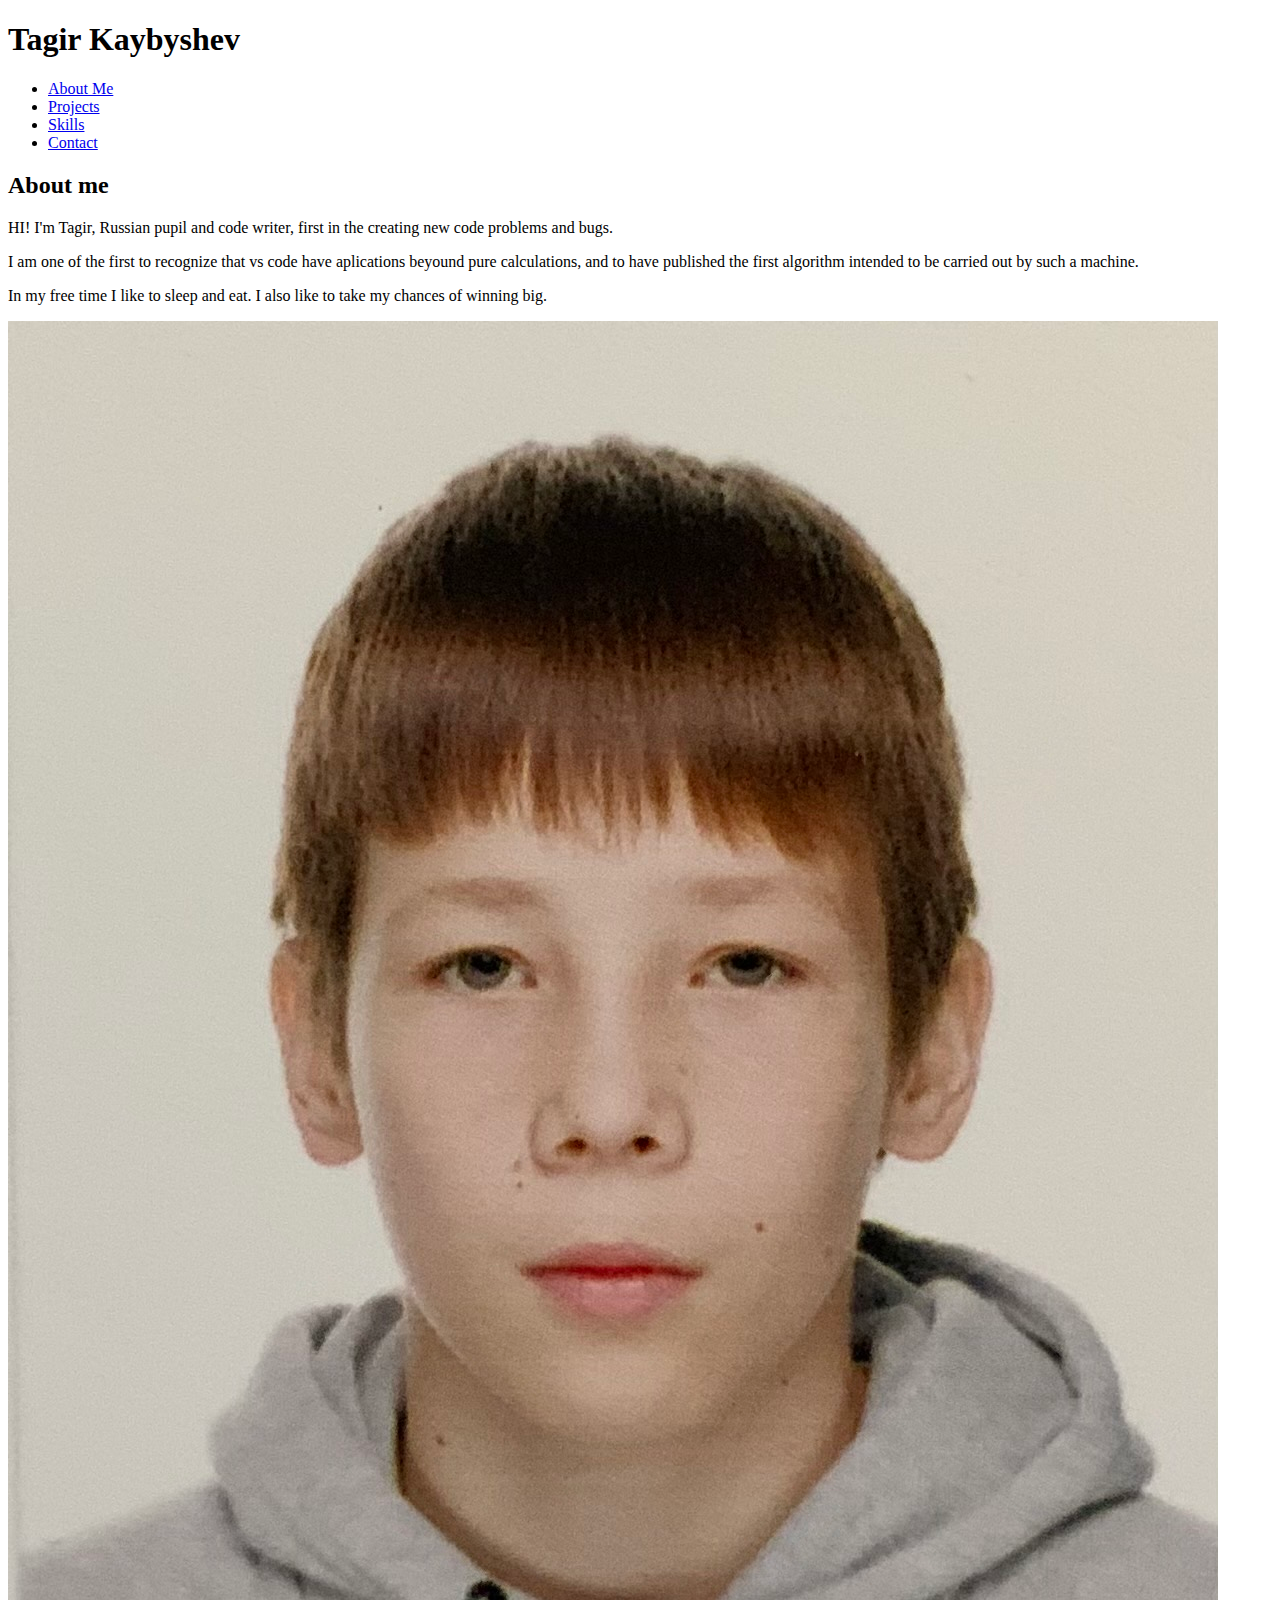
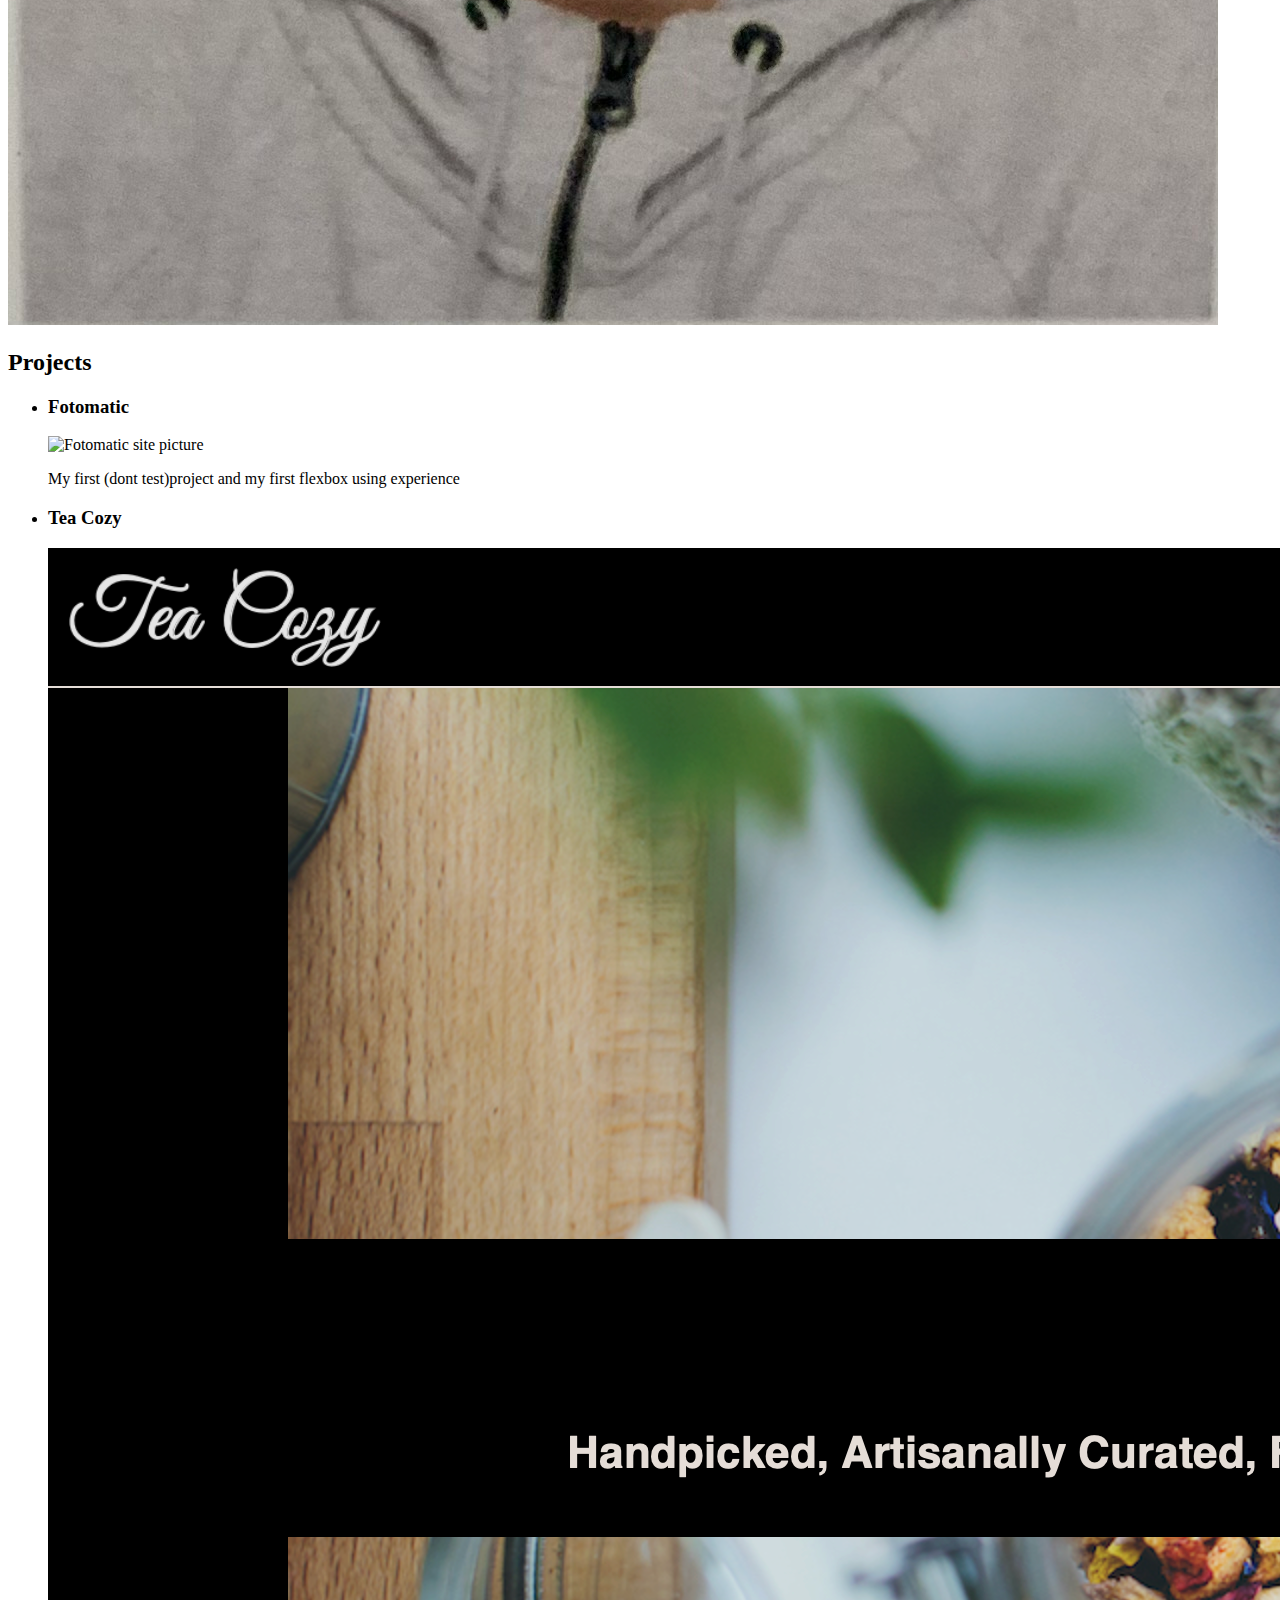
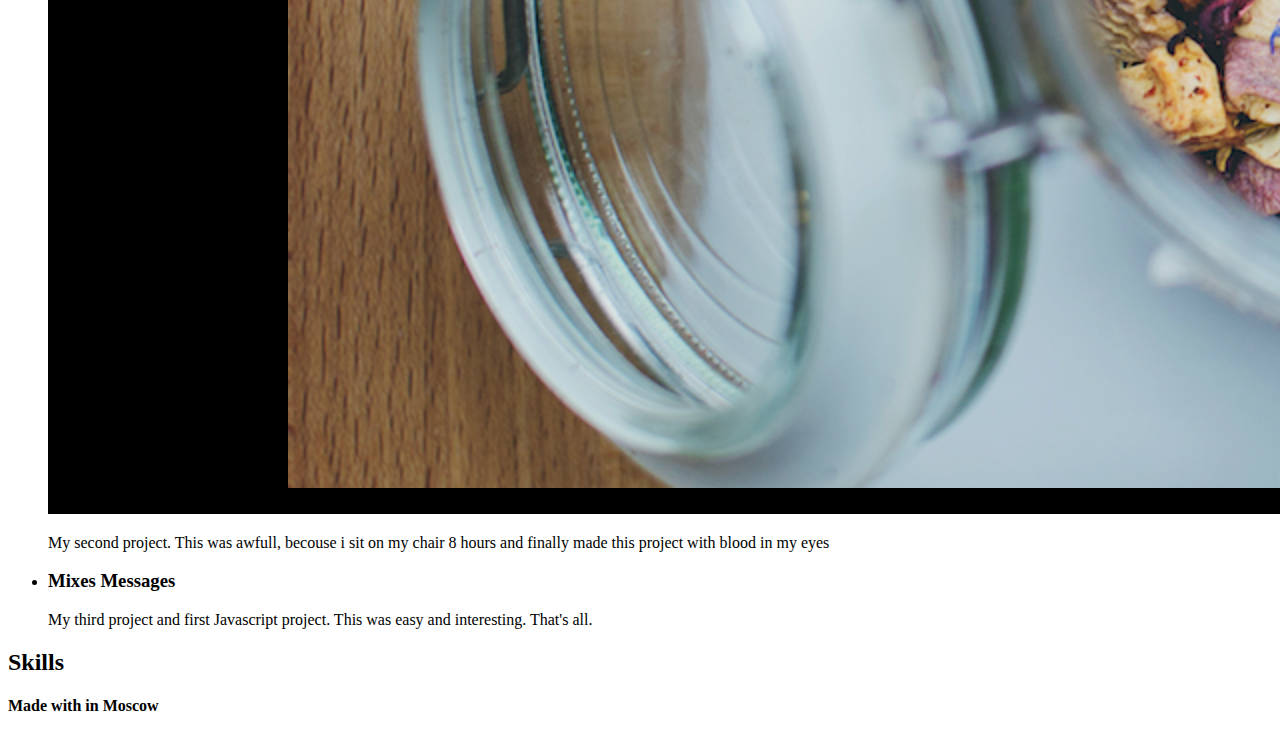
==== index.html @ 2e5319af "changed 9 files" ====
<!DOCTYPE html>
<html lang="en">
  <head>
    <meta charset="UTF-8" />
    <meta name="viewport" content="width=device-width, initial-scale=1.0" />
    <title>My Portfolio Project</title>
    <link rel="stylesheet" href="style.css" />
    <script url="script.js"></script>
    <script
      src="https://kit.fontawesome.com/cc1a468549.js"
      crossorigin="anonymous"
    ></script>
  </head>
  <body>
    <header>
      <h1>Tagir Kaybyshev</h1>
      <nav>
        <ul>
          <li><a href="#aboutme">About Me</a></li>
          <li><a href="#projects">Projects</a></li>
          <li><a href="skills">Skills</a></li>
          <li><a href="contact.html">Contact</a></li>
        </ul>
      </nav>
    </header>

    <main>
      <section id="aboutme">
        <h2>About me</h2>
        <p>
          HI! I'm Tagir, Russian pupil and code writer, first in the creating
          new code problems and bugs.
        </p>
        <p>
          I am one of the first to recognize that vs code have aplications
          beyound pure calculations, and to have published the first algorithm
          intended to be carried out by such a machine.
        </p>
        <p>
          In my free time I like to sleep and eat. I also like to take my
          chances of winning big.
        </p>

        <img src="images/IMG_0647.JPG" alt="My Passport photo" />
      </section>

      <section id="projects">
        <h2>Projects</h2>

        <ul>
          <li id="fotomatic">
            <h3>Fotomatic</h3>
            <img src="images/fotomatic.png" alt="Fotomatic site picture" />
            <p>
              My first (dont test)project and my first flexbox using experience
            </p>
          </li>

          <li id="teacozy">
            <h3>Tea Cozy</h3>
            <img src="images/teacozy.png" alt="Tea Cozy site picture" />
            <p>
              My second project. This was awfull, becouse i sit on my chair 8
              hours and finally made this project with blood in my eyes
            </p>
          </li>

          <li id="mixesmessages">
            <h3>Mixes Messages</h3>
            <article id="hidden">
              <!-- Тут должен быть js код mixed messages-->
              <p>
                My third project and first Javascript project. This was easy and
                interesting. That's all.
              </p>
            </article>
          </li>
        </ul>
      </section>

      <section id="skills">
        <h2>Skills</h2>
        <i class="fa-brands fa-html5"></i>
        <i class="fa-brands fa-css3-alt"></i>
        <i class="fa-brands fa-js"></i>
        <i class="fa-brands fa-python"></i>
        <i class="fa-brands fa-golang"></i>
        <i class="fa-brands fa-git"></i>
        <i class="fa-brands fa-github"></i>
        <i class="fa-solid fa-terminal"></i>
      </section>
    </main>

    <footer>
      <h4>Made with <i class="fa-regular fa-heart"></i> in Moscow</h4>
    </footer>
  </body>
</html>
---- style.css ----
/* сделал весь html, дальше css дальше js*/
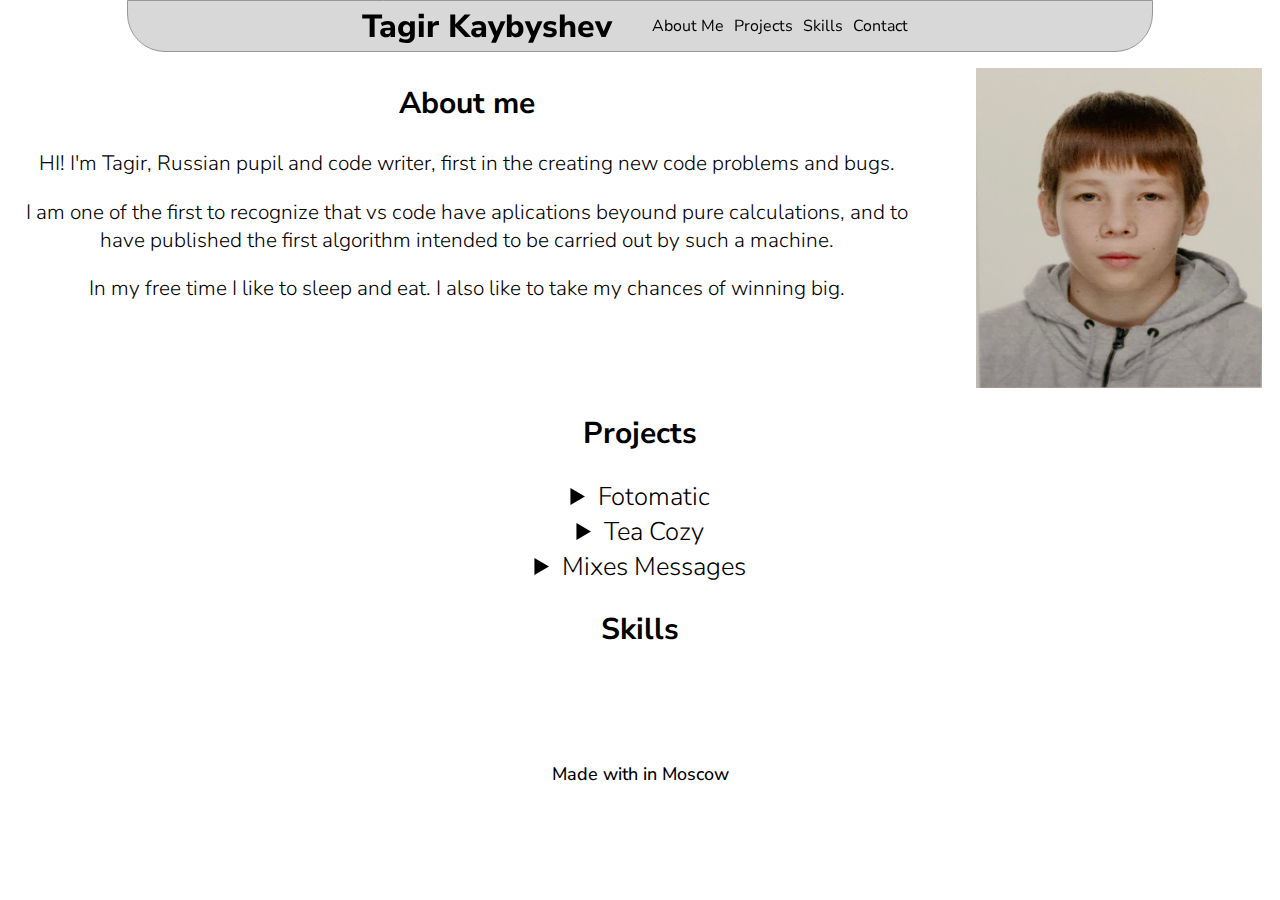
==== commit 7142ec79: "modified index.html and style.css in MyPortfolioProject" ====
--- a/index.html
+++ b/index.html
@@ -10,6 +10,12 @@
       src="https://kit.fontawesome.com/cc1a468549.js"
       crossorigin="anonymous"
     ></script>
+    <link rel="preconnect" href="https://fonts.googleapis.com" />
+    <link rel="preconnect" href="https://fonts.gstatic.com" crossorigin />
+    <link
+      href="https://fonts.googleapis.com/css2?family=Nunito+Sans:ital,opsz,wght@0,6..12,200;0,6..12,300;0,6..12,400;0,6..12,500;0,6..12,600;0,6..12,700;0,6..12,800;0,6..12,900;0,6..12,1000;1,6..12,200;1,6..12,300;1,6..12,400;1,6..12,500;1,6..12,600;1,6..12,700;1,6..12,800;1,6..12,900;1,6..12,1000&display=swap"
+      rel="stylesheet"
+    />
   </head>
   <body>
     <header>
@@ -26,20 +32,22 @@
 
     <main>
       <section id="aboutme">
-        <h2>About me</h2>
-        <p>
-          HI! I'm Tagir, Russian pupil and code writer, first in the creating
-          new code problems and bugs.
-        </p>
-        <p>
-          I am one of the first to recognize that vs code have aplications
-          beyound pure calculations, and to have published the first algorithm
-          intended to be carried out by such a machine.
-        </p>
-        <p>
-          In my free time I like to sleep and eat. I also like to take my
-          chances of winning big.
-        </p>
+        <div id="text">
+          <h2>About me</h2>
+          <p>
+            HI! I'm Tagir, Russian pupil and code writer, first in the creating
+            new code problems and bugs.
+          </p>
+          <p>
+            I am one of the first to recognize that vs code have aplications
+            beyound pure calculations, and to have published the first algorithm
+            intended to be carried out by such a machine.
+          </p>
+          <p>
+            In my free time I like to sleep and eat. I also like to take my
+            chances of winning big.
+          </p>
+        </div>
 
         <img src="images/IMG_0647.JPG" alt="My Passport photo" />
       </section>
@@ -47,35 +55,31 @@
       <section id="projects">
         <h2>Projects</h2>
 
-        <ul>
-          <li id="fotomatic">
-            <h3>Fotomatic</h3>
-            <img src="images/fotomatic.png" alt="Fotomatic site picture" />
-            <p>
-              My first (dont test)project and my first flexbox using experience
-            </p>
-          </li>
+        <details>
+          <summary>Fotomatic</summary>
+          <img src="images/fotomatic.png" alt="Fotomatic site picture" />
+          <p>
+            My first (dont test)project and my first flexbox using experience
+          </p>
+        </details>
 
-          <li id="teacozy">
-            <h3>Tea Cozy</h3>
-            <img src="images/teacozy.png" alt="Tea Cozy site picture" />
-            <p>
-              My second project. This was awfull, becouse i sit on my chair 8
-              hours and finally made this project with blood in my eyes
-            </p>
-          </li>
+        <details>
+          <summary>Tea Cozy</summary>
+          <img src="images/teacozy.png" alt="Tea Cozy site picture" />
+          <p>
+            My second project. This was awfull, becouse i sit on my chair 8
+            hours and finally made this project with blood in my eyes
+          </p>
+        </details>
 
-          <li id="mixesmessages">
-            <h3>Mixes Messages</h3>
-            <article id="hidden">
-              <!-- Тут должен быть js код mixed messages-->
-              <p>
-                My third project and first Javascript project. This was easy and
-                interesting. That's all.
-              </p>
-            </article>
-          </li>
-        </ul>
+        <details>
+          <summary>Mixes Messages</summary>
+          <!-- Тут должен быть js код mixed messages-->
+          <p>
+            My third project and first Javascript project. This was easy and
+            interesting. That's all.
+          </p>
+        </details>
       </section>
 
       <section id="skills">
--- a/style.css
+++ b/style.css
@@ -1 +1,91 @@
 /* сделал весь html, дальше css дальше js*/
+html {
+  text-align: center;
+  font-size: 16px;
+  font-family: "Nunito Sans", sans-serif;
+}
+p {
+  font-weight: 300;
+}
+h1 {
+  font-weight: 800;
+}
+h2 {
+  font-size: 1.875rem;
+  font-weight: 700;
+}
+h4 {
+  font-weight: 500;
+}
+p {
+  font-size: 1.3rem;
+}
+
+header {
+  position: fixed;
+  left: 50%;
+  top: 0;
+  transform: translate(-50%);
+  background: #d8d8d8;
+  border: 1px solid #979797;
+  border-radius: 0 0 38px 38px;
+  width: 80%;
+  height: 50px;
+  display: flex;
+  justify-content: center;
+  align-items: center;
+}
+
+nav ul {
+  display: flex;
+  align-items: center;
+}
+nav ul li {
+  list-style-type: none;
+}
+nav ul li a {
+  text-decoration: none;
+  color: black;
+}
+nav ul li::after {
+  content: "";
+  margin-left: 10px;
+}
+
+#aboutme {
+  padding-top: 50px;
+  width: 100%;
+  display: flex;
+}
+
+#aboutme img {
+  width: 40%;
+  height: 100%;
+  max-height: 20rem;
+  margin: 10px 10px 0 50px;
+}
+
+#projects summary {
+  font-size: 1.6rem;
+  font-weight: 300;
+}
+
+#projects img {
+  width: 80%;
+}
+#projects p {
+  font-size: 1.4rem;
+}
+
+#skills i {
+  opacity: 0.75;
+  font-size: 2.875rem;
+  margin: 0 5px;
+}
+
+footer {
+  font-size: 1.125rem;
+}
+footer i {
+  color: red;
+}
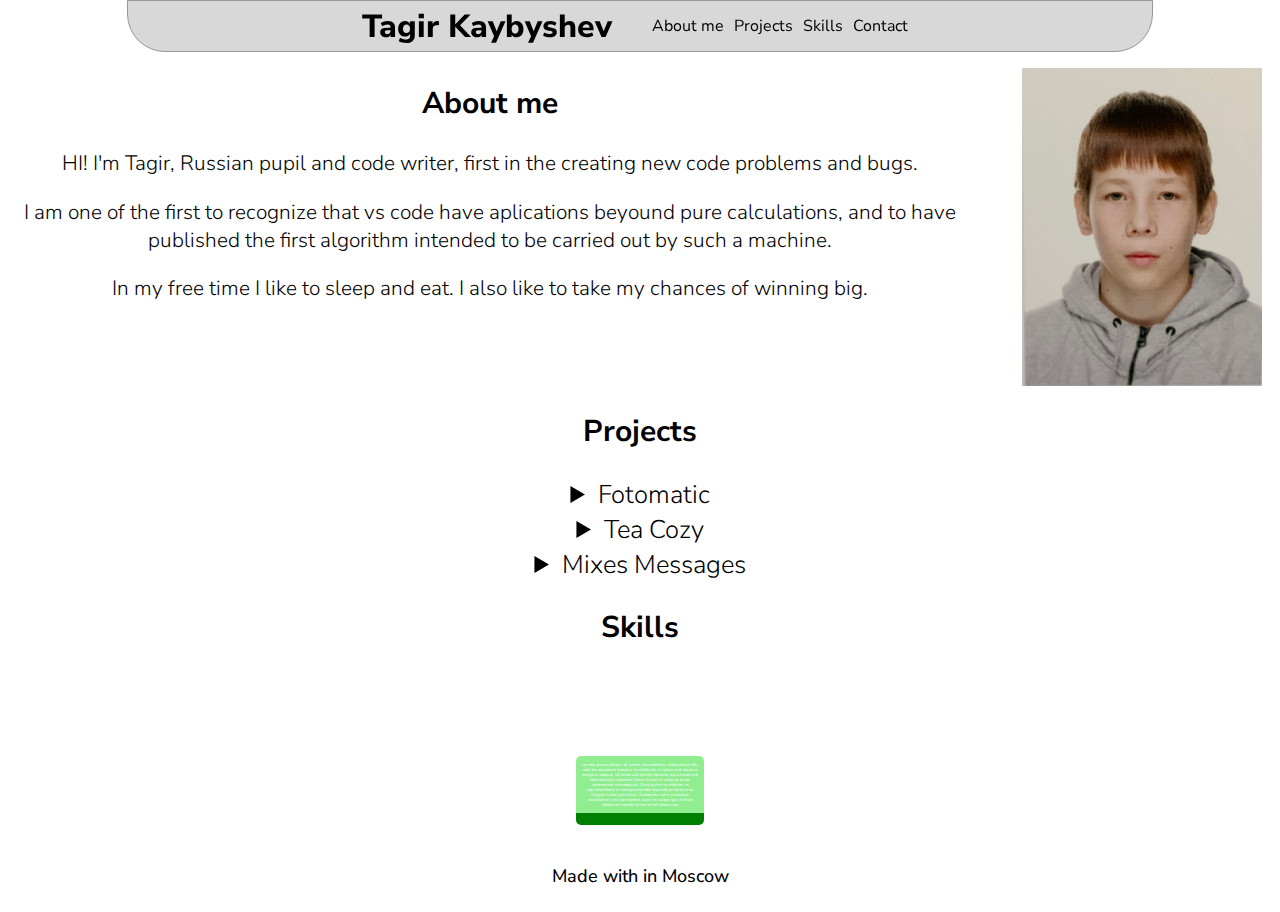
==== commit 423ef3bb: "modified 3 files in MyPortfolioProject" ====
--- a/index.html
+++ b/index.html
@@ -5,7 +5,6 @@
     <meta name="viewport" content="width=device-width, initial-scale=1.0" />
     <title>My Portfolio Project</title>
     <link rel="stylesheet" href="style.css" />
-    <script url="script.js"></script>
     <script
       src="https://kit.fontawesome.com/cc1a468549.js"
       crossorigin="anonymous"
@@ -16,13 +15,16 @@
       href="https://fonts.googleapis.com/css2?family=Nunito+Sans:ital,opsz,wght@0,6..12,200;0,6..12,300;0,6..12,400;0,6..12,500;0,6..12,600;0,6..12,700;0,6..12,800;0,6..12,900;0,6..12,1000;1,6..12,200;1,6..12,300;1,6..12,400;1,6..12,500;1,6..12,600;1,6..12,700;1,6..12,800;1,6..12,900;1,6..12,1000&display=swap"
       rel="stylesheet"
     />
+    <script src="script.js" defer></script>
   </head>
   <body>
     <header>
       <h1>Tagir Kaybyshev</h1>
       <nav>
         <ul>
-          <li><a href="#aboutme">About Me</a></li>
+          <li>
+            <a href="#aboutme">About <span id="me">me</span></a>
+          </li>
           <li><a href="#projects">Projects</a></li>
           <li><a href="skills">Skills</a></li>
           <li><a href="contact.html">Contact</a></li>
@@ -49,7 +51,7 @@
           </p>
         </div>
 
-        <img src="images/IMG_0647.JPG" alt="My Passport photo" />
+        <img src="images/IMG_0647.JPG" alt="My Passport photo" id="passport" />
       </section>
 
       <section id="projects">
@@ -74,7 +76,8 @@
 
         <details>
           <summary>Mixes Messages</summary>
-          <!-- Тут должен быть js код mixed messages-->
+          <button>Press Me!</button>
+          <p id="pushme"></p>
           <p>
             My third project and first Javascript project. This was easy and
             interesting. That's all.
@@ -93,6 +96,16 @@
         <i class="fa-brands fa-github"></i>
         <i class="fa-solid fa-terminal"></i>
       </section>
+
+      <button id="tagir" type="button">
+        Lorem ipsum dolor sit amet, consectetur adipiscing elit, sed do eiusmod
+        tempor incididunt ut labore et dolore magna aliqua. Ut enim ad minim
+        veniam, quis nostrud exercitation ullamco laboris nisi ut aliquip ex ea
+        commodo consequat. Duis aute irure dolor in reprehenderit in voluptate
+        velit esse cillum dolore eu fugiat nulla pariatur. Excepteur sint
+        occaecat cupidatat non proident, sunt in culpa qui officia deserunt
+        mollit anim id est laborum.
+      </button>
     </main>
 
     <footer>
--- a/style.css
+++ b/style.css
@@ -34,6 +34,7 @@
   display: flex;
   justify-content: center;
   align-items: center;
+  z-index: 1;
 }
 
 nav ul {
@@ -59,8 +60,7 @@
 }
 
 #aboutme img {
-  width: 40%;
-  height: 100%;
+  max-width: 15rem;
   max-height: 20rem;
   margin: 10px 10px 0 50px;
 }
@@ -68,6 +68,37 @@
 #projects summary {
   font-size: 1.6rem;
   font-weight: 300;
+}
+button {
+  width: 10rem;
+  height: 5rem;
+  margin: 20px 0;
+  background-color: lightgreen;
+  border: none;
+  outline: none;
+  color: white;
+  font-family: inherit;
+  font-weight: 400;
+  font-size: 20px;
+  border-radius: 5px;
+  box-shadow: 0 5px 0px green;
+  border-bottom: 7px solid green;
+}
+button:hover {
+  background-color: rgb(103, 215, 43);
+  border-bottom: 3px solid green;
+  transition: all 0.05s;
+}
+
+button:active {
+  background-color: rgb(67, 178, 65);
+  transition: all 0.03s ease-in;
+  transform: translateY(5px);
+  border-bottom-width: 2px;
+  box-shadow: none;
+}
+#pushme {
+  font-size: 50px;
 }
 
 #projects img {
@@ -82,6 +113,11 @@
   font-size: 2.875rem;
   margin: 0 5px;
 }
+#tagir {
+  width: 8rem;
+  height: 4rem;
+  font-size: 0.25rem;
+}
 
 footer {
   font-size: 1.125rem;
@@ -89,3 +125,21 @@
 footer i {
   color: red;
 }
+
+@media only screen and (max-width: 768px) {
+  #aboutme {
+    display: block;
+  }
+  h1 {
+    font-size: 1.5rem;
+  }
+}
+
+@media screen and (max-width: 628px) {
+  h1 {
+    font-size: 1.2rem;
+  }
+  #me {
+    display: none;
+  }
+}
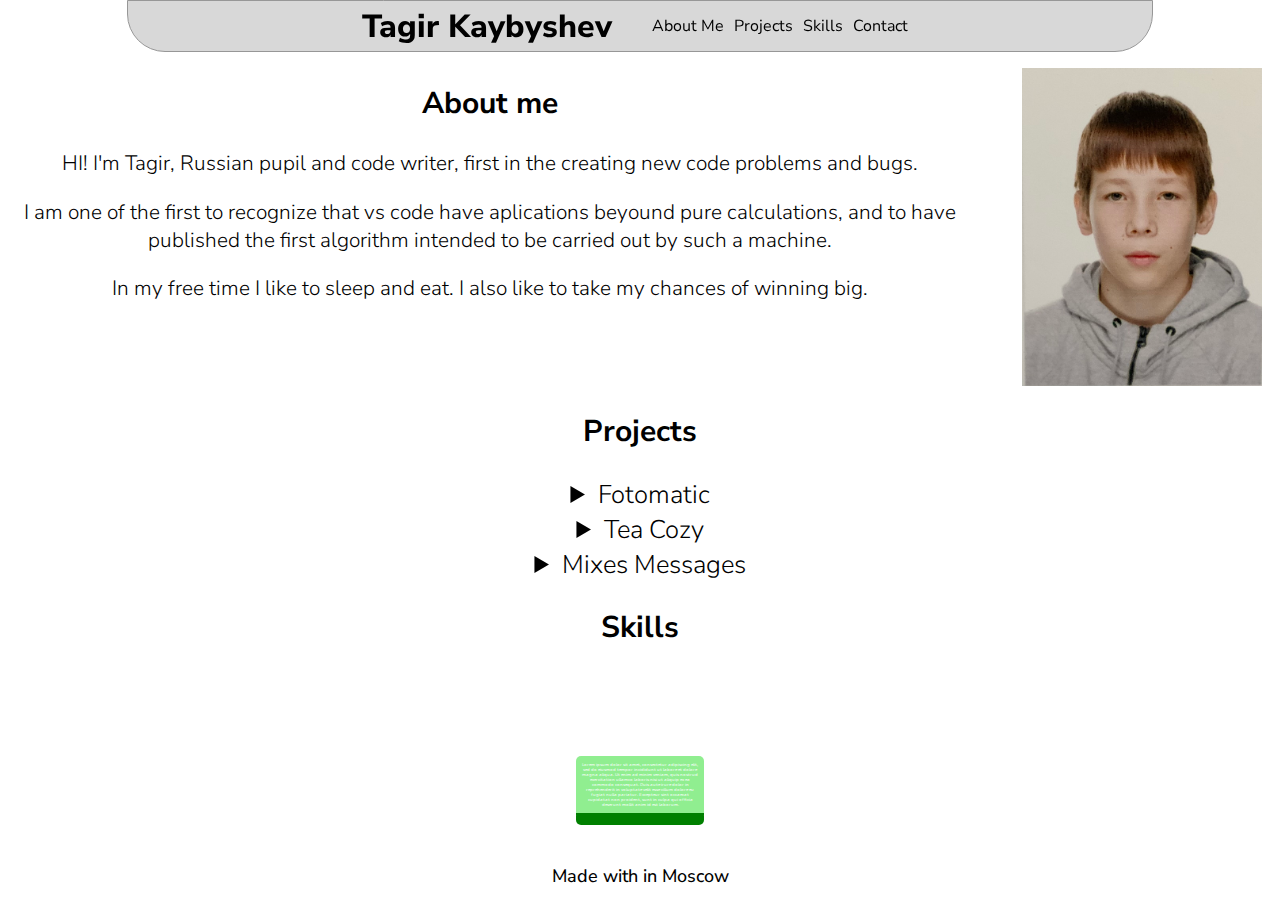
==== commit 90cf9fcb: "modified index.html and style.css in MyPortfolioProject" ====
--- a/index.html
+++ b/index.html
@@ -23,7 +23,7 @@
       <nav>
         <ul>
           <li>
-            <a href="#aboutme">About <span id="me">me</span></a>
+            <a href="#aboutme">About Me</a>
           </li>
           <li><a href="#projects">Projects</a></li>
           <li><a href="skills">Skills</a></li>
--- a/style.css
+++ b/style.css
@@ -139,7 +139,4 @@
   h1 {
     font-size: 1.2rem;
   }
-  #me {
-    display: none;
-  }
 }
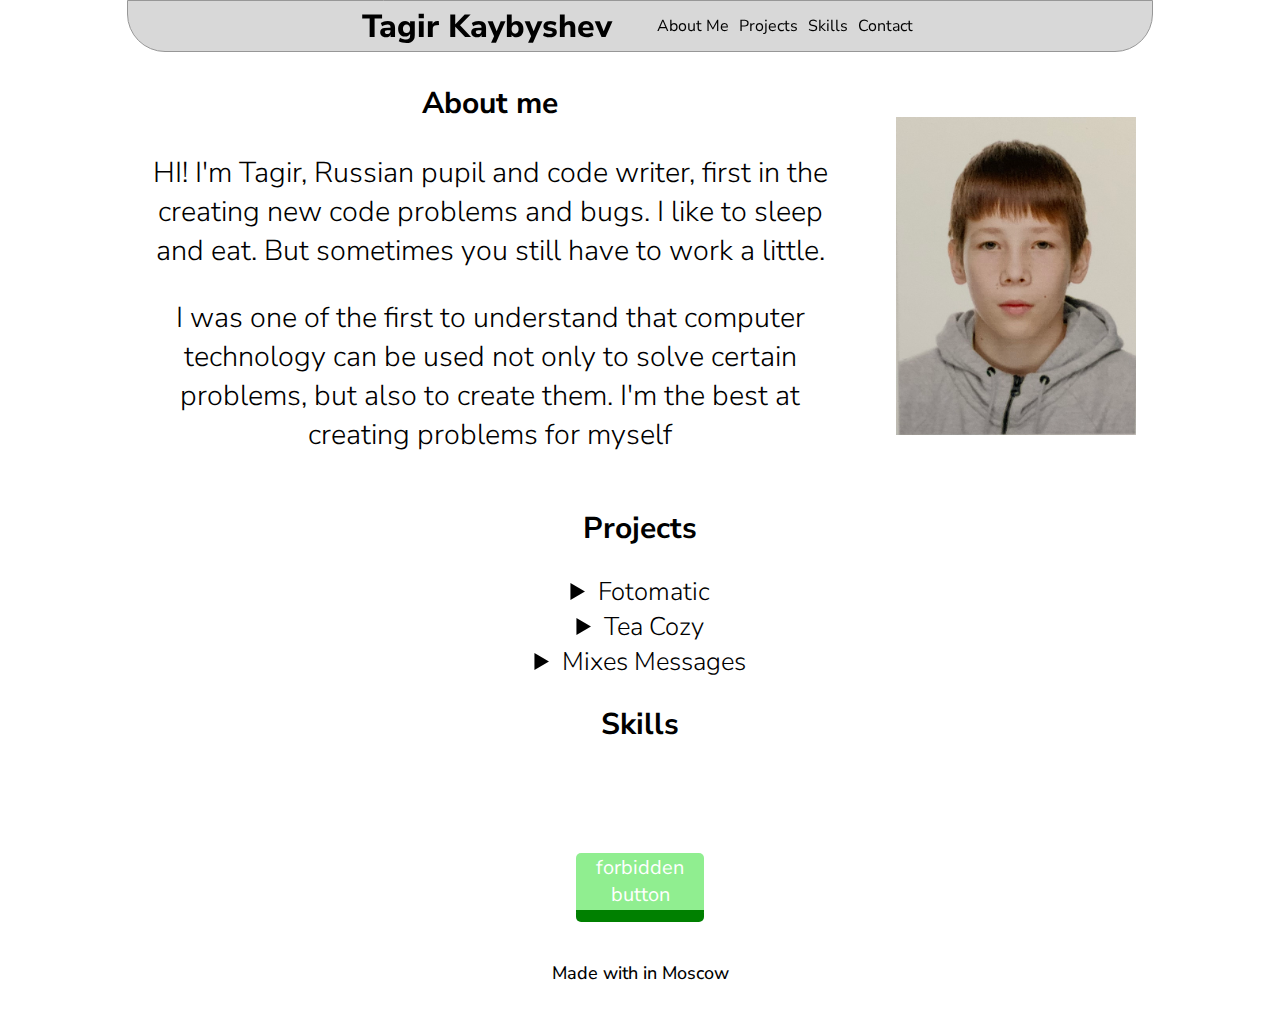
==== commit 5ea18f0e: "All" ====
--- a/index.html
+++ b/index.html
@@ -1,6 +1,10 @@
 <!DOCTYPE html>
 <html lang="en">
   <head>
+    <script
+      type="text/javascript"
+      src="/___vscode_livepreview_injected_script"
+    ></script>
     <meta charset="UTF-8" />
     <meta name="viewport" content="width=device-width, initial-scale=1.0" />
     <title>My Portfolio Project</title>
@@ -26,7 +30,7 @@
             <a href="#aboutme">About Me</a>
           </li>
           <li><a href="#projects">Projects</a></li>
-          <li><a href="skills">Skills</a></li>
+          <li><a href="#skills">Skills</a></li>
           <li><a href="contact.html">Contact</a></li>
         </ul>
       </nav>
@@ -38,16 +42,14 @@
           <h2>About me</h2>
           <p>
             HI! I'm Tagir, Russian pupil and code writer, first in the creating
-            new code problems and bugs.
+            new code problems and bugs. I like to sleep and eat. But sometimes
+            you still have to work a little.
           </p>
+
           <p>
-            I am one of the first to recognize that vs code have aplications
-            beyound pure calculations, and to have published the first algorithm
-            intended to be carried out by such a machine.
-          </p>
-          <p>
-            In my free time I like to sleep and eat. I also like to take my
-            chances of winning big.
+            I was one of the first to understand that computer technology can be
+            used not only to solve certain problems, but also to create them.
+            I'm the best at creating problems for myself
           </p>
         </div>
 
@@ -61,7 +63,7 @@
           <summary>Fotomatic</summary>
           <img src="images/fotomatic.png" alt="Fotomatic site picture" />
           <p>
-            My first (dont test)project and my first flexbox using experience
+            My first (dont test) project and my first flexbox using experience.
           </p>
         </details>
 
@@ -70,7 +72,7 @@
           <img src="images/teacozy.png" alt="Tea Cozy site picture" />
           <p>
             My second project. This was awfull, becouse i sit on my chair 8
-            hours and finally made this project with blood in my eyes
+            hours and finally made this project with blood in my eyes.
           </p>
         </details>
 
@@ -97,15 +99,7 @@
         <i class="fa-solid fa-terminal"></i>
       </section>
 
-      <button id="tagir" type="button">
-        Lorem ipsum dolor sit amet, consectetur adipiscing elit, sed do eiusmod
-        tempor incididunt ut labore et dolore magna aliqua. Ut enim ad minim
-        veniam, quis nostrud exercitation ullamco laboris nisi ut aliquip ex ea
-        commodo consequat. Duis aute irure dolor in reprehenderit in voluptate
-        velit esse cillum dolore eu fugiat nulla pariatur. Excepteur sint
-        occaecat cupidatat non proident, sunt in culpa qui officia deserunt
-        mollit anim id est laborum.
-      </button>
+      <button id="tagir" type="button">forbidden button</button>
     </main>
 
     <footer>
--- a/style.css
+++ b/style.css
@@ -3,9 +3,6 @@
   text-align: center;
   font-size: 16px;
   font-family: "Nunito Sans", sans-serif;
-}
-p {
-  font-weight: 300;
 }
 h1 {
   font-weight: 800;
@@ -18,7 +15,15 @@
   font-weight: 500;
 }
 p {
-  font-size: 1.3rem;
+  font-weight: 300;
+  font-size: 1.8rem;
+}
+a {
+  text-decoration: none;
+  color: black;
+}
+li {
+  list-style: none;
 }
 
 header {
@@ -43,20 +48,15 @@
 }
 nav ul li {
   list-style-type: none;
-}
-nav ul li a {
-  text-decoration: none;
-  color: black;
-}
-nav ul li::after {
-  content: "";
-  margin-left: 10px;
+  margin: 0 5px;
 }
 
 #aboutme {
   padding-top: 50px;
-  width: 100%;
-  display: flex;
+  width: 80%;
+  display: inline-flex;
+  justify-items: center;
+  align-items: center;
 }
 
 #aboutme img {
@@ -116,7 +116,6 @@
 #tagir {
   width: 8rem;
   height: 4rem;
-  font-size: 0.25rem;
 }
 
 footer {
@@ -126,17 +125,40 @@
   color: red;
 }
 
-@media only screen and (max-width: 768px) {
-  #aboutme {
-    display: block;
+@media (orientation: portrait) {
+  header {
+    width: 90%;
   }
   h1 {
-    font-size: 1.5rem;
+    font-size: medium;
+    margin-right: 1px;
+  }
+  p {
+    font-size: 1.3rem;
+  }
+
+  nav ul {
+    padding-inline-start: 4px;
+    font-size: 14px;
+  }
+  #aboutme {
+    display: inline-block;
+  }
+  #aboutme img {
+    margin: 0;
   }
 }
 
-@media screen and (max-width: 628px) {
-  h1 {
-    font-size: 1.2rem;
-  }
+#contact_main {
+  padding-top: 40px;
 }
+
+#contact_ul {
+  padding: 0;
+  display: flex;
+  justify-content: center;
+}
+#contact_ul li {
+  margin: 0 10px;
+  font-size: 30px;
+}
